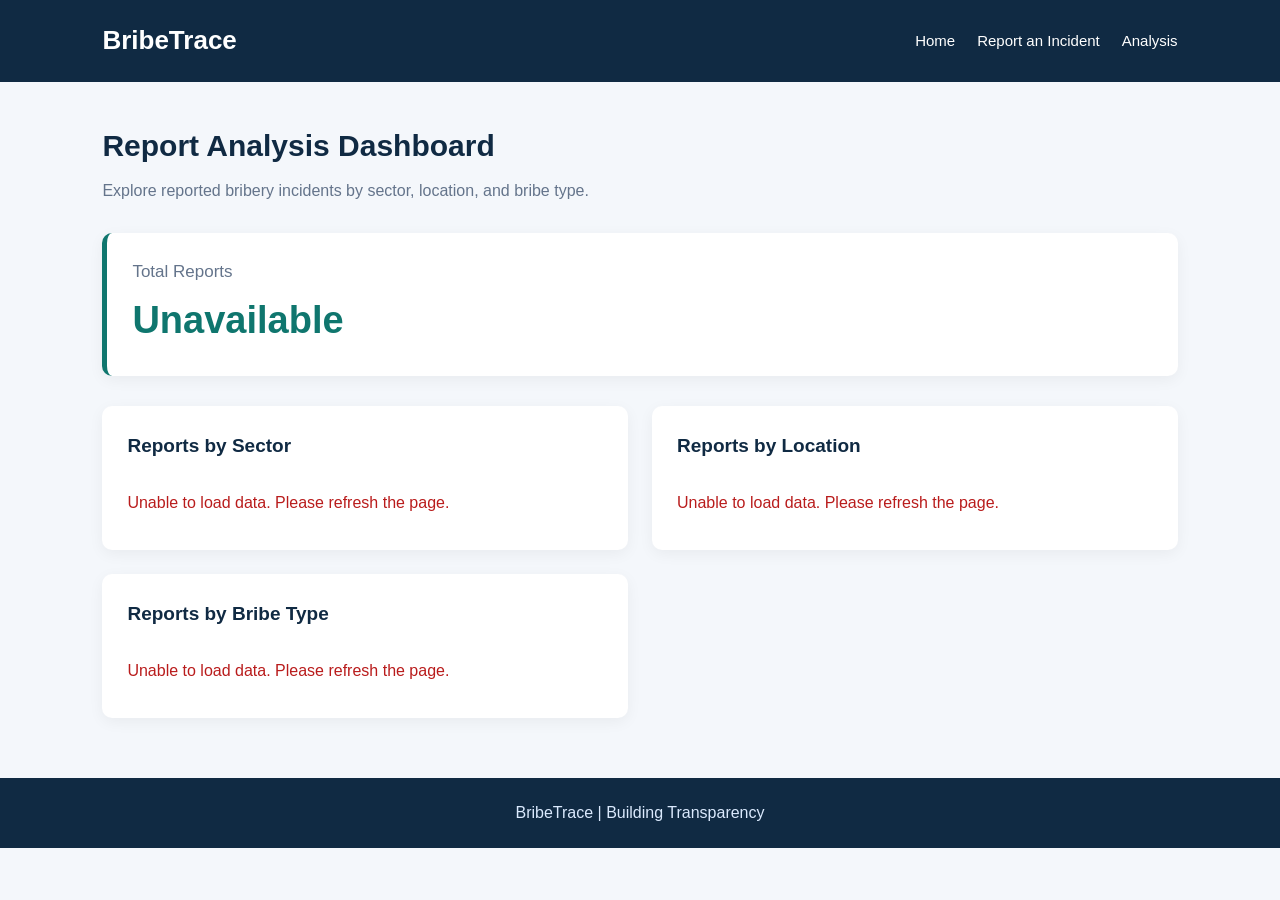
==== src/main/resources/static/analysis.html @ eb5de546 "Add analysis dashboard and improve report descriptions" ====
<!DOCTYPE html>
<html lang="en">

<head>
    <meta charset="UTF-8">
    <meta name="viewport" content="width=device-width, initial-scale=1.0">

    <title>Analysis Dashboard | BribeTrace</title>

    <link rel="stylesheet" href="analysis.css">
</head>

<body>

    <header>
        <h1>BribeTrace</h1>
        <nav>
            <a href="index.html">Home</a>
            <a href="report.html">Report an Incident</a>
            <a href="analysis.html">Analysis</a>
        </nav>
    </header>

    <main>
        <section class="intro">
            <h2>Report Analysis Dashboard</h2>
            <p>Explore reported bribery incidents by sector, location, and bribe type.</p>
        </section>

        <section class="summary">
            <h3>Total Reports</h3>
            <p id="totalReports">Loading...</p>
        </section>

        <section class="analysis-grid">

            <div class="analysis-card">
                <h3>Reports by Sector</h3>
                <div id="sectorResults">Loading...</div>
            </div>

            <div class="analysis-card">
                <h3>Reports by Location</h3>
                <div id="locationResults">Loading...</div>
            </div>

            <div class="analysis-card">
                <h3>Reports by Bribe Type</h3>
                <div id="typeResults">Loading...</div>
            </div>

        </section>
    </main>

    <footer>
        <p>BribeTrace | Building Transparency</p>
    </footer>

    <script src="analysis.js"></script>

</body>
</html>
---- src/main/resources/static/analysis.css ----
* {
    margin: 0;
    padding: 0;
    box-sizing: border-box;
}

body {
    font-family: Arial, sans-serif;
    background: #f4f7fb;
    color: #1f2937;
    line-height: 1.6;
}

header {
    background: #102a43;
    color: white;
    padding: 20px 8%;
    display: flex;
    justify-content: space-between;
    align-items: center;
    flex-wrap: wrap;
    gap: 15px;
}

header h1 {
    font-size: 26px;
}

nav {
    display: flex;
    gap: 22px;
    flex-wrap: wrap;
}

nav a {
    color: white;
    text-decoration: none;
    font-size: 15px;
}

nav a:hover {
    color: #7dd3fc;
}

main {
    width: 84%;
    max-width: 1200px;
    margin: 40px auto;
}

.intro {
    margin-bottom: 30px;
}

.intro h2 {
    font-size: 30px;
    color: #102a43;
    margin-bottom: 8px;
}

.intro p {
    color: #64748b;
}

.summary {
    background: white;
    border-left: 5px solid #0f766e;
    border-radius: 10px;
    padding: 25px;
    margin-bottom: 30px;
    box-shadow: 0 4px 15px rgba(0, 0, 0, 0.05);
}

.summary h3 {
    color: #64748b;
    font-size: 17px;
    font-weight: normal;
}

.summary p {
    color: #0f766e;
    font-size: 38px;
    font-weight: bold;
    margin-top: 5px;
}

.analysis-grid {
    display: grid;
    grid-template-columns: repeat(2, minmax(0, 1fr));
    gap: 24px;
}

.analysis-card {
    background: white;
    padding: 25px;
    border-radius: 10px;
    box-shadow: 0 4px 15px rgba(0, 0, 0, 0.05);
    min-width: 0;
}

.analysis-card h3 {
    color: #102a43;
    font-size: 19px;
    margin-bottom: 18px;
}

.analysis-card ul {
    list-style: none;
}

.analysis-card li {
    display: flex;
    justify-content: space-between;
    gap: 15px;
    padding: 12px 0;
    border-bottom: 1px solid #e5e7eb;
}

.analysis-card li:last-child {
    border-bottom: none;
}

.analysis-card li span:first-child {
    overflow-wrap: anywhere;
}

.analysis-card li span:last-child {
    color: #0f766e;
    font-weight: bold;
    flex-shrink: 0;
}

.message {
    color: #64748b;
    padding: 10px 0;
}

.error {
    color: #b91c1c;
}

footer {
    background: #102a43;
    color: #dbeafe;
    text-align: center;
    padding: 22px;
    margin-top: 60px;
}

@media (max-width: 700px) {
    header {
        padding: 18px 5%;
    }

    nav {
        gap: 14px;
    }

    main {
        width: 90%;
        margin: 28px auto;
    }

    .intro h2 {
        font-size: 25px;
    }

    .analysis-grid {
        grid-template-columns: 1fr;
    }
}
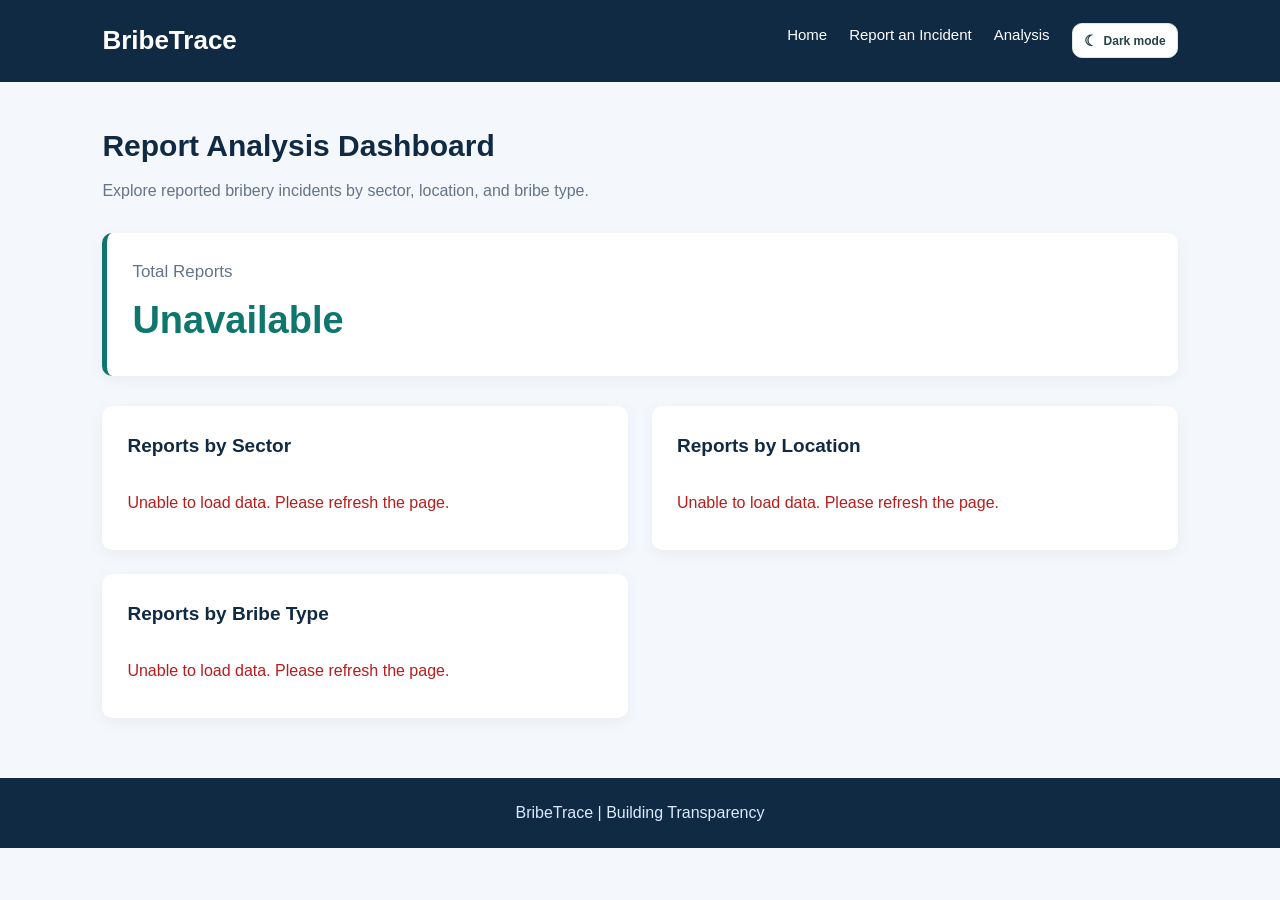
==== commit 16f2b0b4: "Improve website design and add theme switching" ====
--- a/src/main/resources/static/analysis.html
+++ b/src/main/resources/static/analysis.html
@@ -8,6 +8,7 @@
     <title>Analysis Dashboard | BribeTrace</title>
 
     <link rel="stylesheet" href="analysis.css">
+    <link rel="stylesheet" href="theme.css">
 </head>
 
 <body>
@@ -56,6 +57,7 @@
         <p>BribeTrace | Building Transparency</p>
     </footer>
 
+    <script src="theme.js"></script>
     <script src="analysis.js"></script>
 
 </body>
--- a/src/main/resources/static/theme.css
+++ b/src/main/resources/static/theme.css
@@ -0,0 +1,13 @@
+/* Shared theme toggle and dark-theme tokens across BribeTrace pages. */
+.theme-toggle{display:inline-flex;align-items:center;justify-content:center;gap:7px;border:1px solid var(--theme-border,#dbe7e2);background:var(--theme-button-bg,#fff);color:var(--theme-text,#24434a);border-radius:10px;padding:9px 11px;font-size:12px;font-weight:700;cursor:pointer;white-space:nowrap;transition:background .2s,border-color .2s}.theme-toggle:hover{border-color:#0f9f91}.theme-toggle:focus-visible{outline:3px solid #0f9f9166;outline-offset:3px}.theme-toggle .theme-icon{font-size:15px;line-height:1}
+html[data-theme="dark"]{color-scheme:dark;--theme-page:#101d23;--theme-surface:#17272e;--theme-card:#1b3037;--theme-text:#e6f0ed;--theme-muted:#a3b7b4;--theme-border:#2c454b;--theme-button-bg:#1b3037}
+html[data-theme="dark"] body{background:var(--theme-page);color:var(--theme-text)}
+html[data-theme="dark"] .site-header,html[data-theme="dark"] .nav-links{background:rgba(16,29,35,.96);border-color:var(--theme-border)}
+html[data-theme="dark"] .brand,html[data-theme="dark"] .hero h1,html[data-theme="dark"] .section-heading h2,html[data-theme="dark"] .learn-copy h2,html[data-theme="dark"] .process-card h3,html[data-theme="dark"] .example-card h3{color:var(--theme-text)}
+html[data-theme="dark"] .hero{background:var(--theme-page)}html[data-theme="dark"] .hero-lead,html[data-theme="dark"] .section-heading p,html[data-theme="dark"] .process-card p,html[data-theme="dark"] .learn-copy>p,html[data-theme="dark"] .example-card p{color:var(--theme-muted)}
+html[data-theme="dark"] .eyebrow{background:#183a38;border-color:#28514b;color:#75dec4}html[data-theme="dark"] .button-quiet{color:var(--theme-text)}html[data-theme="dark"] .button-quiet:hover{background:#203b40}html[data-theme="dark"] .trust-strip,html[data-theme="dark"] .learn-section{background:#14242a;border-color:var(--theme-border)}html[data-theme="dark"] .process-card,html[data-theme="dark"] .example-card,html[data-theme="dark"] .panel-back,html[data-theme="dark"] .floating-chip{background:var(--theme-card);border-color:var(--theme-border);color:var(--theme-text)}html[data-theme="dark"] .featured-card{background:#19342f;border-color:#2d514a}html[data-theme="dark"] .learning-note{background:#1c3935;color:#bfd7d0!important}html[data-theme="dark"] .button-outline{background:var(--theme-card);border-color:var(--theme-border);color:var(--theme-text)}html[data-theme="dark"] .site-footer{border-color:var(--theme-border)}html[data-theme="dark"] .site-footer>p,html[data-theme="dark"] .footer-meta{color:#9ab0ac}html[data-theme="dark"] .menu-toggle{background:var(--theme-card);color:var(--theme-text);border-color:var(--theme-border)}html[data-theme="dark"] .panel-back .mini-line{background:#2d464b}html[data-theme="dark"] .panel-status{color:#b4ceca}html[data-theme="dark"] .theme-toggle{--theme-border:#365158;--theme-button-bg:#1b3037;--theme-text:#e6f0ed}
+/* Existing report form */
+html[data-theme="dark"] .report-container,html[data-theme="dark"] .form-heading,html[data-theme="dark"] #reportForm{color:var(--theme-text)}html[data-theme="dark"] .navbar{background:var(--theme-surface);border-color:var(--theme-border)}html[data-theme="dark"] .navbar .logo,html[data-theme="dark"] .form-heading h1,html[data-theme="dark"] #reportForm label{color:var(--theme-text)}html[data-theme="dark"] .form-heading p,html[data-theme="dark"] .form-note{color:var(--theme-muted)}html[data-theme="dark"] .report-container{background:var(--theme-page)}html[data-theme="dark"] .form-group input,html[data-theme="dark"] .form-group select,html[data-theme="dark"] .form-group textarea{background:var(--theme-card);border-color:var(--theme-border);color:var(--theme-text)}html[data-theme="dark"] .anonymous-box,html[data-theme="dark"] .privacy-notice{background:var(--theme-surface);border-color:var(--theme-border);color:var(--theme-text)}html[data-theme="dark"] .anonymous-box small,html[data-theme="dark"] .privacy-notice p{color:var(--theme-muted)}html[data-theme="dark"] .footer{background:#0b171c;color:#b5c7c4}
+/* Existing analysis dashboard */
+html[data-theme="dark"] body{color:var(--theme-text)}html[data-theme="dark"] header{background:#132a31;color:var(--theme-text)}html[data-theme="dark"] main .intro h2,html[data-theme="dark"] .analysis-card h3{color:var(--theme-text)}html[data-theme="dark"] .intro p,html[data-theme="dark"] .summary h3,html[data-theme="dark"] .message{color:var(--theme-muted)}html[data-theme="dark"] .summary,html[data-theme="dark"] .analysis-card{background:var(--theme-card);border-color:var(--theme-border);color:var(--theme-text)}html[data-theme="dark"] .analysis-card li{border-color:var(--theme-border)}html[data-theme="dark"] footer{background:#0b171c;color:#c3d7d3}
+@media(max-width:700px){.theme-toggle{padding:8px 10px}.site-header .theme-toggle{margin:8px 0 0}}
